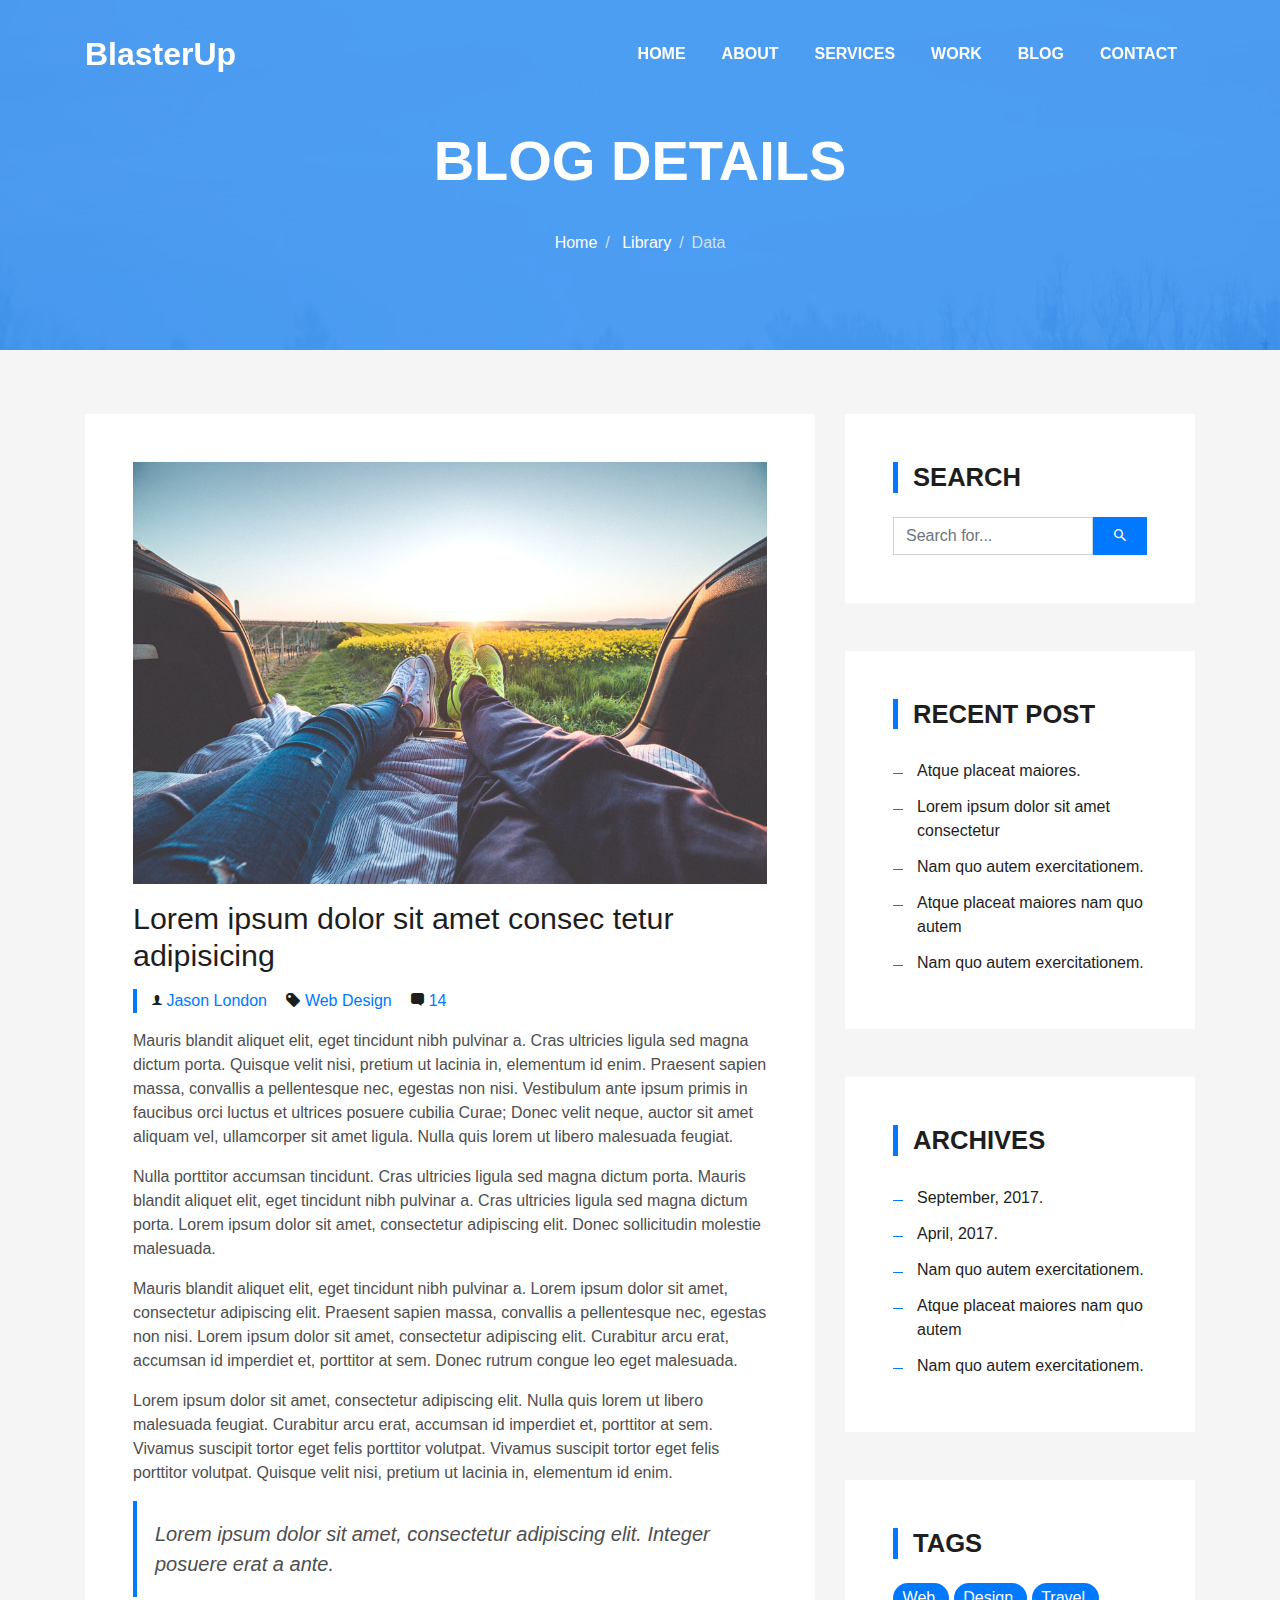
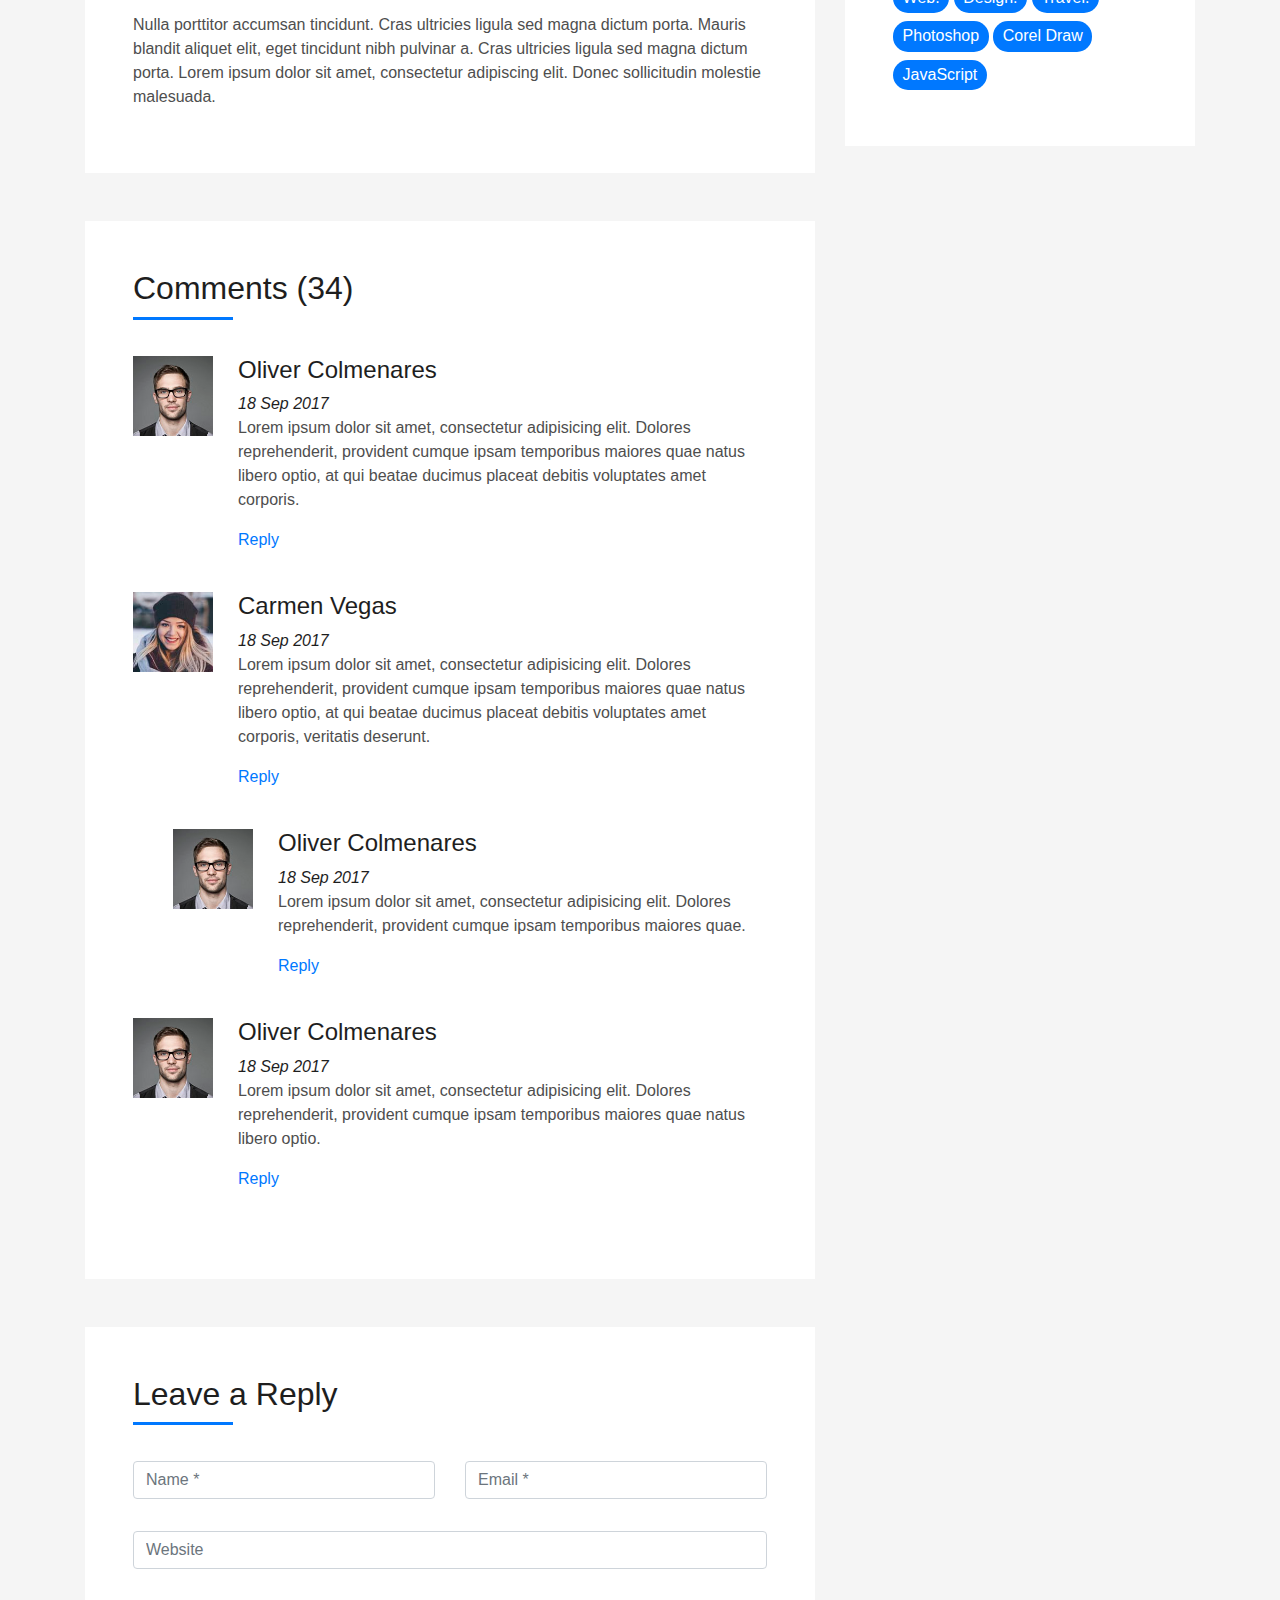
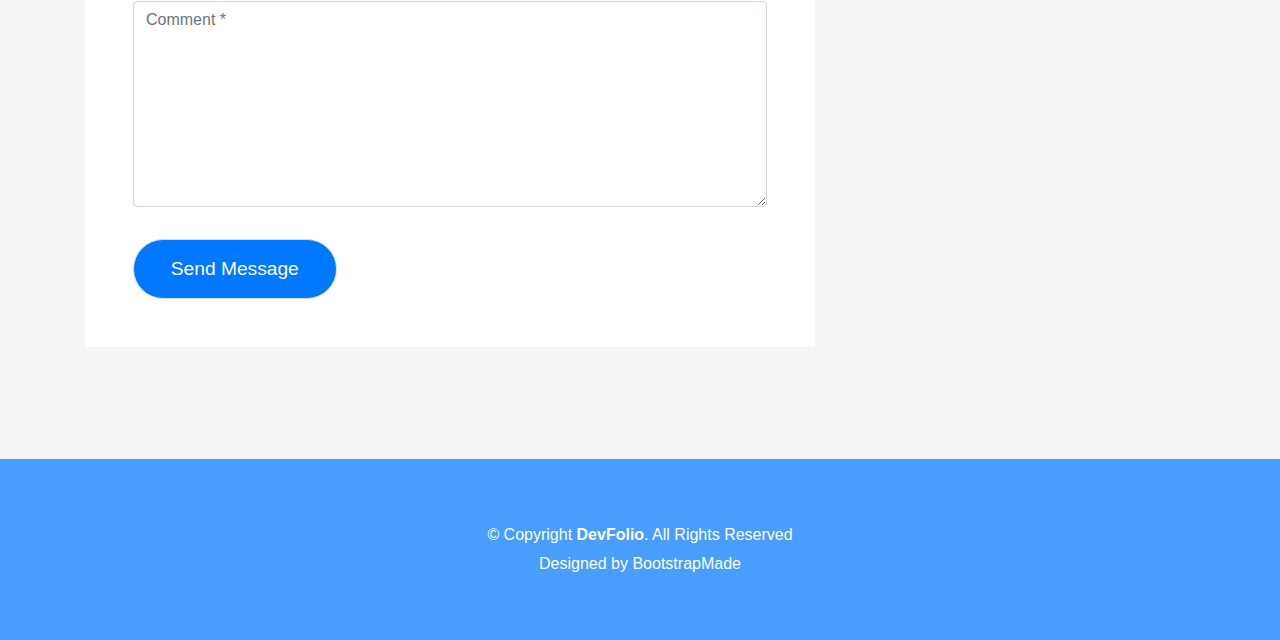
==== c-slam.html @ ddf55d56 "new version" ====
<!DOCTYPE html>
<html lang="en">
<head>
  <meta charset="utf-8">
  <title>DevFolio Bootstrap Template</title>
  <meta content="width=device-width, initial-scale=1.0" name="viewport">
  <meta content="" name="keywords">
  <meta content="" name="description">

  <!-- Favicons -->
  <link href="img/favicon.png" rel="icon">
  <link href="img/apple-touch-icon.png" rel="apple-touch-icon">

  <!-- Bootstrap CSS File -->
  <link href="lib/bootstrap/css/bootstrap.min.css" rel="stylesheet">

  <!-- Libraries CSS Files -->
  <link href="lib/font-awesome/css/font-awesome.min.css" rel="stylesheet">
  <link href="lib/animate/animate.min.css" rel="stylesheet">
  <link href="lib/ionicons/css/ionicons.min.css" rel="stylesheet">
  <link href="lib/owlcarousel/assets/owl.carousel.min.css" rel="stylesheet">
  <link href="lib/lightbox/css/lightbox.min.css" rel="stylesheet">

  <!-- Main Stylesheet File -->
  <link href="css/style.css" rel="stylesheet">

  <!-- =======================================================
    Theme Name: DevFolio
    Theme URL: https://bootstrapmade.com/devfolio-bootstrap-portfolio-html-template/
    Author: BootstrapMade.com
    License: https://bootstrapmade.com/license/
  ======================================================= -->
</head>

<body>
  <!--/ Nav Star /-->
  <nav class="navbar navbar-b navbar-trans navbar-expand-md fixed-top" id="mainNav">
    <div class="container">
      <a class="navbar-brand js-scroll" href="#page-top">BlasterUp</a>
      <button class="navbar-toggler collapsed" type="button" data-toggle="collapse" data-target="#navbarDefault"
        aria-controls="navbarDefault" aria-expanded="false" aria-label="Toggle navigation">
        <span></span>
        <span></span>
        <span></span>
      </button>
      <div class="navbar-collapse collapse justify-content-end" id="navbarDefault">
        <ul class="navbar-nav">
          <li class="nav-item">
            <a class="nav-link js-scroll" href="index.html">Home</a>
          </li>
          <li class="nav-item">
            <a class="nav-link js-scroll" href="#">About</a>
          </li>
          <li class="nav-item">
            <a class="nav-link js-scroll" href="#">Services</a>
          </li>
          <li class="nav-item">
            <a class="nav-link js-scroll" href="#">Work</a>
          </li>
          <li class="nav-item">
            <a class="nav-link js-scroll" href="#">Blog</a>
          </li>
          <li class="nav-item">
            <a class="nav-link js-scroll" href="#">Contact</a>
          </li>
        </ul>
      </div>
    </div>
  </nav>
  <!--/ Nav End /-->

  <!--/ Intro Skew Star /-->
  <div class="intro intro-single route bg-image" style="background-image: url(img/overlay-bg.jpg)">
    <div class="overlay-mf"></div>
    <div class="intro-content display-table">
      <div class="table-cell">
        <div class="container">
          <h2 class="intro-title mb-4">Blog Details</h2>
          <ol class="breadcrumb d-flex justify-content-center">
            <li class="breadcrumb-item">
              <a href="#">Home</a>
            </li>
            <li class="breadcrumb-item">
              <a href="#">Library</a>
            </li>
            <li class="breadcrumb-item active">Data</li>
          </ol>
        </div>
      </div>
    </div>
  </div>
  <!--/ Intro Skew End /-->

  <!--/ Section Blog-Single Star /-->
  <section class="blog-wrapper sect-pt4" id="blog">
    <div class="container">
      <div class="row">
        <div class="col-md-8">
          <div class="post-box">
            <div class="post-thumb">
              <img src="img/post-1.jpg" class="img-fluid" alt="">
            </div>
            <div class="post-meta">
              <h1 class="article-title">Lorem ipsum dolor sit amet consec tetur adipisicing</h1>
              <ul>
                <li>
                  <span class="ion-ios-person"></span>
                  <a href="#">Jason London</a>
                </li>
                <li>
                  <span class="ion-pricetag"></span>
                  <a href="#">Web Design</a>
                </li>
                <li>
                  <span class="ion-chatbox"></span>
                  <a href="#">14</a>
                </li>
              </ul>
            </div>
            <div class="article-content">
              <p>
                Mauris blandit aliquet elit, eget tincidunt nibh pulvinar a. Cras ultricies ligula sed magna dictum
                porta. Quisque velit
                nisi, pretium ut lacinia in, elementum id enim. Praesent sapien massa, convallis a pellentesque
                nec, egestas non nisi. Vestibulum ante ipsum primis in faucibus orci luctus et ultrices posuere
                cubilia Curae; Donec velit neque, auctor sit amet aliquam vel, ullamcorper sit amet ligula.
                Nulla quis lorem ut libero malesuada feugiat.
              </p>
              <p>
                Nulla porttitor accumsan tincidunt. Cras ultricies ligula sed magna dictum porta. Mauris blandit
                aliquet elit, eget tincidunt
                nibh pulvinar a. Cras ultricies ligula sed magna dictum porta. Lorem ipsum dolor sit amet,
                consectetur adipiscing elit. Donec sollicitudin molestie malesuada.
              </p>
              <p>
                Mauris blandit aliquet elit, eget tincidunt nibh pulvinar a. Lorem ipsum dolor sit amet, consectetur
                adipiscing elit. Praesent
                sapien massa, convallis a pellentesque nec, egestas non nisi. Lorem ipsum dolor sit amet,
                consectetur adipiscing elit. Curabitur arcu erat, accumsan id imperdiet et, porttitor at
                sem. Donec rutrum congue leo eget malesuada.
              </p>
              <p>
                Lorem ipsum dolor sit amet, consectetur adipiscing elit. Nulla quis lorem ut libero malesuada feugiat.
                Curabitur arcu erat,
                accumsan id imperdiet et, porttitor at sem. Vivamus suscipit tortor eget felis porttitor
                volutpat. Vivamus suscipit tortor eget felis porttitor volutpat. Quisque velit nisi, pretium
                ut lacinia in, elementum id enim.
              </p>
              <blockquote class="blockquote">
                <p class="mb-0">Lorem ipsum dolor sit amet, consectetur adipiscing elit. Integer posuere erat a ante.</p>
              </blockquote>
              <p>
                Nulla porttitor accumsan tincidunt. Cras ultricies ligula sed magna dictum porta. Mauris blandit
                aliquet elit, eget tincidunt
                nibh pulvinar a. Cras ultricies ligula sed magna dictum porta. Lorem ipsum dolor sit amet,
                consectetur adipiscing elit. Donec sollicitudin molestie malesuada.
              </p>
            </div>
          </div>
          <div class="box-comments">
            <div class="title-box-2">
              <h4 class="title-comments title-left">Comments (34)</h4>
            </div>
            <ul class="list-comments">
              <li>
                <div class="comment-avatar">
                  <img src="img/testimonial-2.jpg" alt="">
                </div>
                <div class="comment-details">
                  <h4 class="comment-author">Oliver Colmenares</h4>
                  <span>18 Sep 2017</span>
                  <p>
                    Lorem ipsum dolor sit amet, consectetur adipisicing elit. Dolores reprehenderit, provident cumque
                    ipsam temporibus maiores
                    quae natus libero optio, at qui beatae ducimus placeat debitis voluptates amet corporis.
                  </p>
                  <a href="3">Reply</a>
                </div>
              </li>
              <li>
                <div class="comment-avatar">
                  <img src="img/testimonial-4.jpg" alt="">
                </div>
                <div class="comment-details">
                  <h4 class="comment-author">Carmen Vegas</h4>
                  <span>18 Sep 2017</span>
                  <p>
                    Lorem ipsum dolor sit amet, consectetur adipisicing elit. Dolores reprehenderit, provident cumque
                    ipsam temporibus maiores
                    quae natus libero optio, at qui beatae ducimus placeat debitis voluptates amet corporis,
                    veritatis deserunt.
                  </p>
                  <a href="3">Reply</a>
                </div>
              </li>
              <li class="comment-children">
                <div class="comment-avatar">
                  <img src="img/testimonial-2.jpg" alt="">
                </div>
                <div class="comment-details">
                  <h4 class="comment-author">Oliver Colmenares</h4>
                  <span>18 Sep 2017</span>
                  <p>
                    Lorem ipsum dolor sit amet, consectetur adipisicing elit. Dolores reprehenderit, provident cumque
                    ipsam temporibus maiores
                    quae.
                  </p>
                  <a href="3">Reply</a>
                </div>
              </li>
              <li>
                <div class="comment-avatar">
                  <img src="img/testimonial-2.jpg" alt="">
                </div>
                <div class="comment-details">
                  <h4 class="comment-author">Oliver Colmenares</h4>
                  <span>18 Sep 2017</span>
                  <p>
                    Lorem ipsum dolor sit amet, consectetur adipisicing elit. Dolores reprehenderit, provident cumque
                    ipsam temporibus maiores
                    quae natus libero optio.
                  </p>
                  <a href="3">Reply</a>
                </div>
              </li>
            </ul>
          </div>
          <div class="form-comments">
            <div class="title-box-2">
              <h3 class="title-left">
                Leave a Reply
              </h3>
            </div>
            <form class="form-mf">
              <div class="row">
                <div class="col-md-6 mb-3">
                  <div class="form-group">
                    <input type="text" class="form-control input-mf" id="inputName" placeholder="Name *" required>
                  </div>
                </div>
                <div class="col-md-6 mb-3">
                  <div class="form-group">
                    <input type="email" class="form-control input-mf" id="inputEmail1" placeholder="Email *" required>
                  </div>
                </div>
                <div class="col-md-12 mb-3">
                  <div class="form-group">
                    <input type="url" class="form-control input-mf" id="inputUrl" placeholder="Website">
                  </div>
                </div>
                <div class="col-md-12 mb-3">
                  <div class="form-group">
                    <textarea id="textMessage" class="form-control input-mf" placeholder="Comment *" name="message"
                      cols="45" rows="8" required></textarea>
                  </div>
                </div>
                <div class="col-md-12">
                  <button type="submit" class="button button-a button-big button-rouded">Send Message</button>
                </div>
              </div>
            </form>
          </div>
        </div>
        <div class="col-md-4">
          <div class="widget-sidebar sidebar-search">
            <h5 class="sidebar-title">Search</h5>
            <div class="sidebar-content">
              <form>
                <div class="input-group">
                  <input type="text" class="form-control" placeholder="Search for..." aria-label="Search for...">
                  <span class="input-group-btn">
                    <button class="btn btn-secondary btn-search" type="button">
                      <span class="ion-android-search"></span>
                    </button>
                  </span>
                </div>
              </form>
            </div>
          </div>
          <div class="widget-sidebar">
            <h5 class="sidebar-title">Recent Post</h5>
            <div class="sidebar-content">
              <ul class="list-sidebar">
                <li>
                  <a href="#">Atque placeat maiores.</a>
                </li>
                <li>
                  <a href="#">Lorem ipsum dolor sit amet consectetur</a>
                </li>
                <li>
                  <a href="#">Nam quo autem exercitationem.</a>
                </li>
                <li>
                  <a href="#">Atque placeat maiores nam quo autem</a>
                </li>
                <li>
                  <a href="#">Nam quo autem exercitationem.</a>
                </li>
              </ul>
            </div>
          </div>
          <div class="widget-sidebar">
            <h5 class="sidebar-title">Archives</h5>
            <div class="sidebar-content">
              <ul class="list-sidebar">
                <li>
                  <a href="#">September, 2017.</a>
                </li>
                <li>
                  <a href="#">April, 2017.</a>
                </li>
                <li>
                  <a href="#">Nam quo autem exercitationem.</a>
                </li>
                <li>
                  <a href="#">Atque placeat maiores nam quo autem</a>
                </li>
                <li>
                  <a href="#">Nam quo autem exercitationem.</a>
                </li>
              </ul>
            </div>
          </div>
          <div class="widget-sidebar widget-tags">
            <h5 class="sidebar-title">Tags</h5>
            <div class="sidebar-content">
              <ul>
                <li>
                  <a href="#">Web.</a>
                </li>
                <li>
                  <a href="#">Design.</a>
                </li>
                <li>
                  <a href="#">Travel.</a>
                </li>
                <li>
                  <a href="#">Photoshop</a>
                </li>
                <li>
                  <a href="#">Corel Draw</a>
                </li>
                <li>
                  <a href="#">JavaScript</a>
                </li>
              </ul>
            </div>
          </div>
        </div>
      </div>
    </div>
  </section>
  <!--/ Section Blog-Single End /-->

  <!--/ Section Contact-Footer Star /-->
  <section class="paralax-mf footer-paralax bg-image sect-mt4 route" style="background-image: url(img/overlay-bg.jpg)">
    <div class="overlay-mf"></div>
    <footer>
      <div class="container">
        <div class="row">
          <div class="col-sm-12">
            <div class="copyright-box">
              <p class="copyright">&copy; Copyright <strong>DevFolio</strong>. All Rights Reserved</p>
              <div class="credits">
                <!--
                  All the links in the footer should remain intact.
                  You can delete the links only if you purchased the pro version.
                  Licensing information: https://bootstrapmade.com/license/
                  Purchase the pro version with working PHP/AJAX contact form: https://bootstrapmade.com/buy/?theme=DevFolio
                -->
                Designed by <a href="https://bootstrapmade.com/">BootstrapMade</a>
              </div>
            </div>
          </div>
        </div>
      </div>
    </footer>
  </section>
  <!--/ Section Contact-footer End /-->

  <a href="#" class="back-to-top"><i class="fa fa-chevron-up"></i></a>
  <div id="preloader"></div>

  <!-- JavaScript Libraries -->
  <script src="lib/jquery/jquery.min.js"></script>
  <script src="lib/jquery/jquery-migrate.min.js"></script>
  <script src="lib/popper/popper.min.js"></script>
  <script src="lib/bootstrap/js/bootstrap.min.js"></script>
  <script src="lib/easing/easing.min.js"></script>
  <script src="lib/counterup/jquery.waypoints.min.js"></script>
  <script src="lib/counterup/jquery.counterup.js"></script>
  <script src="lib/owlcarousel/owl.carousel.min.js"></script>
  <script src="lib/lightbox/js/lightbox.min.js"></script>
  <script src="lib/typed/typed.min.js"></script>
  <!-- Contact Form JavaScript File -->
  <script src="contactform/contactform.js"></script>

  <!-- Template Main Javascript File -->
  <script src="js/main.js"></script>

</body>
</html>
---- css/style.css ----
/*
  Theme Name: DevFolio
  Theme URL: https://bootstrapmade.com/devfolio-bootstrap-portfolio-html-template/
  Author: BootstrapMade.com
  License: https://bootstrapmade.com/license/
*/

/*======================================
//--//-->   STYLES GENERALES
======================================*/

body {
  background-color: #f5f5f5;
  color: #4e4e4e;
}

h1,
h2,
h3,
h4,
h5,
h6 {
  color: #1e1e1e;
}

a {
  color: #1e1e1e;
  transition: all 0.5s ease-in-out;
}

a:hover {
  color: #0078ff;
  text-decoration: none;
  transition: all 0.5s ease-in-out;
}

.p-r {
  position: relative;
}

.color-a {
  color: #0078ff;
}

.color-d {
  color: #f5f5f5;
}

.color-text-a {
  color: #4e4e4e;
}

.box-shadow,
.paralax-mf,
.service-box,
.work-box,
.card-blog {
  box-shadow: 0 13px 8px -10px rgba(0, 0, 0, 0.1);
}

.box-shadow-a,
.button:hover {
  box-shadow: 0 0 0 4px #cde1f8;
}

.display-5 {
  font-size: 2.5rem;
  font-weight: 300;
  line-height: 1.1;
}

.display-6 {
  font-size: 2rem;
  font-weight: 300;
  line-height: 1.1;
}

.avatar {
  width: 32px;
  height: 32px;
  margin-right: 4px;
  overflow: hidden;
}

.bg-image {
  background-repeat: no-repeat;
  background-attachment: fixed;
  background-size: cover;
  background-position: center center;
}

.overlay-mf {
  background-color: #0078ff;
}

.overlay-mf {
  position: absolute;
  top: 0;
  left: 0px;
  padding: 0;
  height: 100%;
  width: 100%;
  opacity: .7;
}

.paralax-mf {
  position: relative;
  padding: 8rem 0;
}

.display-table {
  width: 100%;
  height: 100%;
  display: table;
}

.table-cell {
  display: table-cell;
  vertical-align: middle;
}

/*--/ Sections /--*/

.sect-4 {
  padding: 4rem 0;
}

.sect-pt4 {
  padding-top: 4rem;
}

.sect-mt4 {
  margin-top: 4rem;
}

/*--/ Title s /--*/

.title-s {
  font-weight: 600;
  color: #1e1e1e;
  font-size: 1.1rem;
}

/*--/ Title A /--*/

.title-box {
  margin-bottom: 4rem;
}

.title-a {
  font-size: 3rem;
  font-weight: bold;
  text-transform: uppercase;
}

.subtitle-a {
  color: #4e4e4e;
}

.line-mf {
  width: 40px;
  height: 5px;
  background-color: #0078ff;
  margin: 0 auto;
}

/*--/ Title Left /--*/

.title-box-2 {
  margin-bottom: 3rem;
}

.title-left {
  font-size: 2rem;
  position: relative;
}

.title-left:before {
  content: '';
  position: absolute;
  height: 3px;
  background-color: #0078ff;
  width: 100px;
  bottom: -12px;
}

/*------/ Box /------*/

.box-pl2 {
  padding-left: 2rem;
}

.box-shadow-full {
  padding: 3rem 1.25rem;
  position: relative;
  background-color: #fff;
  margin-bottom: 3rem;
  z-index: 2;
  box-shadow: 0 1px 1px 0 rgba(0, 0, 0, 0.06), 0 2px 5px 0 rgba(0, 0, 0, 0.2);
}

/*------/ Socials /------*/

.socials {
  padding: 1.5rem 0;
}

.socials ul li {
  display: inline-block;
}

.socials .ico-circle {
  height: 40px;
  width: 40px;
  font-size: 1.7rem;
  border-radius: 50%;
  line-height: 1.4;
  margin: 0 15px 0 0;
  box-shadow: 0 0 0 3px #0078ff;
  transition: all 500ms ease;
}

.socials .ico-circle:hover {
  background-color: #0078ff;
  color: #fff;
  box-shadow: 0 0 0 3px #cde1f8;
  transition: all 500ms ease;
}

/*------/ Ul resect /------*/

.ul-resect,
.socials ul,
.list-ico,
.blog-wrapper .post-meta ul,
.box-comments .list-comments,
.widget-sidebar .list-sidebar,
.widget-tags ul {
  list-style: none;
  padding-left: 0;
  margin-bottom: 0;
}

.list-ico {
  line-height: 2;
}

.list-ico span {
  color: #0078ff;
  margin-right: 10px;
}

/*------/ Ico Circle /------*/

.ico-circle {
  height: 100px;
  width: 100px;
  font-size: 2rem;
  border-radius: 50%;
  line-height: 1.55;
  margin: 0 auto;
  text-align: center;
  box-shadow: 0 0 0 10px #0078ff;
  display: block;
}

/*------/ Owl Carousel /------*/

.owl-theme .owl-dots {
  text-align: center;
  margin-top: 18px;
}

.owl-theme .owl-dots .owl-dot {
  display: inline-block;
}

.owl-theme .owl-dots .owl-dot span {
  width: 18px;
  height: 7px;
  margin: 5px 5px;
  background: #cde1f8;
  border: 0px solid #cde1f8;
  display: block;
  transition: all 0.6s ease-in-out;
  cursor: pointer;
}

.owl-theme .owl-dots .owl-dot:hover span {
  background-color: #cde1f8;
}

.owl-theme .owl-dots .owl-dot.active span {
  background-color: #1B1B1B;
  width: 25px;
}

/*--/ Scrolltop s /--*/

.scrolltop-mf {
  position: relative;
  display: none;
}

.scrolltop-mf span {
  z-index: 999;
  position: fixed;
  width: 42px;
  height: 42px;
  background-color: #0078ff;
  opacity: .7;
  font-size: 1.6rem;
  line-height: 1.5;
  text-align: center;
  color: #fff;
  top: auto;
  left: auto;
  right: 30px;
  bottom: 50px;
  cursor: pointer;
  border-radius: 50%;
}

/* Back to top button */

.back-to-top {
  position: fixed;
  display: none;
  background: #0078ff;
  color: #fff;
  width: 44px;
  height: 44px;
  text-align: center;
  line-height: 1;
  font-size: 16px;
  border-radius: 50%;
  right: 15px;
  bottom: 15px;
  transition: background 0.5s;
  z-index: 11;
}

.back-to-top i {
  padding-top: 12px;
  color: #fff;
}

/* Prelaoder */

#preloader {
  position: fixed;
  top: 0;
  left: 0;
  right: 0;
  bottom: 0;
  z-index: 9999;
  overflow: hidden;
  background: #fff;
}

#preloader:before {
  content: "";
  position: fixed;
  top: calc(50% - 30px);
  left: calc(50% - 30px);
  border: 6px solid #f2f2f2;
  border-top: 6px solid #0078ff;
  border-radius: 50%;
  width: 60px;
  height: 60px;
  -webkit-animation: animate-preloader 1s linear infinite;
  animation: animate-preloader 1s linear infinite;
}

@-webkit-keyframes animate-preloader {
  0% {
    -webkit-transform: rotate(0deg);
    transform: rotate(0deg);
  }

  100% {
    -webkit-transform: rotate(360deg);
    transform: rotate(360deg);
  }
}

@keyframes animate-preloader {
  0% {
    -webkit-transform: rotate(0deg);
    transform: rotate(0deg);
  }

  100% {
    -webkit-transform: rotate(360deg);
    transform: rotate(360deg);
  }
}

/*======================================
//--//-->   NAVBAR
======================================*/

.navbar-b {
  transition: all .5s ease-in-out;
  background-color: transparent;
  padding-top: 1.563rem;
  padding-bottom: 1.563rem;
}

.navbar-b.navbar-reduce {
  box-shadow: 0px 6px 9px 0px rgba(0, 0, 0, 0.06);
}

.navbar-b.navbar-trans .nav-item,
.navbar-b.navbar-reduce .nav-item {
  position: relative;
  padding-right: 10px;
  padding-left: 0;
}

.navbar-b.navbar-trans .nav-link,
.navbar-b.navbar-reduce .nav-link {
  color: #fff;
  text-transform: uppercase;
  font-weight: 600;
}

.navbar-b.navbar-trans .nav-link:before,
.navbar-b.navbar-reduce .nav-link:before {
  content: '';
  position: absolute;
  margin-left: 0px;
  width: 0%;
  bottom: 0;
  left: 0;
  height: 2px;
  transition: all 500ms ease;
}

.navbar-b.navbar-trans .nav-link:hover,
.navbar-b.navbar-reduce .nav-link:hover {
  color: #1B1B1B;
}

.navbar-b.navbar-trans .nav-link:hover:before,
.navbar-b.navbar-reduce .nav-link:hover:before {
  width: 35px;
}

.navbar-b.navbar-trans .show > .nav-link:before,
.navbar-b.navbar-trans .active > .nav-link:before,
.navbar-b.navbar-trans .nav-link.show:before,
.navbar-b.navbar-trans .nav-link.active:before,
.navbar-b.navbar-reduce .show > .nav-link:before,
.navbar-b.navbar-reduce .active > .nav-link:before,
.navbar-b.navbar-reduce .nav-link.show:before,
.navbar-b.navbar-reduce .nav-link.active:before {
  width: 35px;
}

.navbar-b.navbar-trans .nav-link:before {
  background-color: #fff;
}

.navbar-b.navbar-trans .nav-link:hover {
  color: #fff;
}

.navbar-b.navbar-trans .show > .nav-link,
.navbar-b.navbar-trans .active > .nav-link,
.navbar-b.navbar-trans .nav-link.show,
.navbar-b.navbar-trans .nav-link.active {
  color: #fff;
}

.navbar-b.navbar-reduce {
  transition: all .5s ease-in-out;
  background-color: #fff;
  padding-top: 15px;
  padding-bottom: 15px;
}

.navbar-b.navbar-reduce .nav-link {
  color: #0078ff;
}

.navbar-b.navbar-reduce .nav-link:before {
  background-color: #0078ff;
}

.navbar-b.navbar-reduce .nav-link:hover {
  color: #0078ff;
}

.navbar-b.navbar-reduce .show > .nav-link,
.navbar-b.navbar-reduce .active > .nav-link,
.navbar-b.navbar-reduce .nav-link.show,
.navbar-b.navbar-reduce .nav-link.active {
  color: #0078ff;
}

.navbar-b.navbar-reduce .navbar-brand {
  color: #0078ff;
}

.navbar-b.navbar-reduce .navbar-toggler span {
  background-color: #1B1B1B;
}

.navbar-b .navbar-brand {
  color: #fff;
  font-size: 2rem;
  font-weight: 800;
}

.navbar-b .navbar-nav .dropdown-item.show .dropdown-menu,
.navbar-b .dropdown.show .dropdown-menu,
.navbar-b .dropdown-btn.show .dropdown-menu {
  -webkit-transform: translate3d(0px, 0px, 0px);
  transform: translate3d(0px, 0px, 0px);
  visibility: visible !important;
}

.navbar-b .dropdown-menu {
  margin: 1.12rem 0 0;
  border-radius: 0;
}

.navbar-b .dropdown-menu .dropdown-item {
  padding: .7rem 1.7rem;
  transition: all 500ms ease;
}

.navbar-b .dropdown-menu .dropdown-item:hover {
  background-color: #0078ff;
  color: #fff;
  transition: all 500ms ease;
}

.navbar-b .dropdown-menu .dropdown-item.active {
  background-color: #0078ff;
}

/*--/ Hamburger Navbar /--*/

.navbar-toggler {
  position: relative;
}

.navbar-toggler:focus,
.navbar-toggler:active {
  outline: 0;
}

.navbar-toggler span {
  display: block;
  background-color: #fff;
  height: 3px;
  width: 25px;
  margin-top: 4px;
  margin-bottom: 4px;
  -webkit-transform: rotate(0deg);
  transform: rotate(0deg);
  left: 0;
  opacity: 1;
}

.navbar-toggler span:nth-child(1),
.navbar-toggler span:nth-child(3) {
  transition: -webkit-transform .35s ease-in-out;
  transition: transform .35s ease-in-out;
  transition: transform .35s ease-in-out, -webkit-transform .35s ease-in-out;
}

.navbar-toggler:not(.collapsed) span:nth-child(1) {
  position: absolute;
  left: 12px;
  top: 10px;
  -webkit-transform: rotate(135deg);
  transform: rotate(135deg);
  opacity: 0.9;
}

.navbar-toggler:not(.collapsed) span:nth-child(2) {
  height: 12px;
  visibility: hidden;
  background-color: transparent;
}

.navbar-toggler:not(.collapsed) span:nth-child(3) {
  position: absolute;
  left: 12px;
  top: 10px;
  -webkit-transform: rotate(-135deg);
  transform: rotate(-135deg);
  opacity: 0.9;
}

/*======================================
//--//-->   INTRO
======================================*/

.intro {
  height: 100vh;
  position: relative;
  color: #fff;
}

.intro .intro-content {
  text-align: center;
  position: absolute;
}

.intro .overlay-itro {
  background-color: rgba(0, 0, 0, 0.6);
  position: absolute;
  top: 0;
  left: 0px;
  padding: 0;
  height: 100%;
  width: 100%;
  opacity: .2;
}

.intro .intro-title {
  color: #fff;
  font-weight: 600;
  font-size: 3rem;
}

.intro .intro-subtitle {
  font-size: 1.5rem;
  font-weight: 300;
}

.intro .text-slider-items {
  display: none;
}

.intro-single {
  height: 350px;
}

.intro-single .intro-content {
  margin-top: 30px;
}

.intro-single .intro-title {
  text-transform: uppercase;
  font-size: 3rem;
}

.intro-single .breadcrumb {
  background-color: transparent;
  color: #0078ff;
}

.intro-single .breadcrumb .breadcrumb-item:before {
  color: #cde1f8;
}

.intro-single .breadcrumb .breadcrumb-item.active {
  color: #cde1f8;
}

.intro-single .breadcrumb a {
  color: #fff;
}

/*======================================
//--//-->   ABOUT
======================================*/

.about-mf .box-shadow-full {
  padding-top: 4rem;
  padding-bottom: 4rem;
}

.about-mf .about-img {
  margin-bottom: 2rem;
}

.about-mf .about-img img {
  margin-left: 10px;
}

.skill-mf span {
  color: #4e4e4e;
}

.skill-mf .progress {
  background-color: #cde1f8;
  margin: .5rem 0 1.2rem 0;
  border-radius: 0;
  height: .7rem;
}

.skill-mf .progress .progress-bar {
  height: .7rem;
  background-color: #0078ff;
}

/*======================================
//--//-->   SERVICES
======================================*/

.service-box {
  background-color: #fff;
  padding: 2.5rem 1.3rem;
  border-radius: 1rem;
  margin-bottom: 3rem;
}

.service-box:hover .ico-circle {
  transition: all 500ms ease;
  color: #fff;
  background-color: #0078ff;
  box-shadow: 0 0 0 10px #cde1f8;
}

.service-box .service-ico {
  margin-bottom: 1rem;
  color: #1e1e1e;
}

.service-box .ico-circle {
  transition: all 500ms ease;
  font-size: 4rem;
}

.service-box .s-title {
  font-size: 1.4rem;
  text-transform: uppercase;
  text-align: center;
  padding: .4rem 0;
}

.service-box .s-description {
  color: #4e4e4e;
}

/*======================================
//--//-->   COUNTER
======================================*/

.counter-box {
  color: #fff;
  text-align: center;
}

.counter-ico {
  margin-bottom: 1rem;
}

.counter-ico .ico-circle {
  height: 60px;
  width: 60px;
  line-height: 1.8;
  box-shadow: 0 0 0 10px #cde1f8;
}

.counter-num .counter {
  font-size: 2rem;
  margin-bottom: 0;
}

/*======================================
//--//-->   PORTFOLIO
======================================*/

.work-box {
  margin-bottom: 3rem;
  -webkit-backface-visibility: hidden;
  backface-visibility: hidden;
  background-color: #fff;
}

.work-box:hover img {
  -webkit-transform: scale(1.3);
  transform: scale(1.3);
}

.work-img {
  display: block;
  overflow: hidden;
}

.work-img img {
  transition: all 1s;
}

.work-content {
  padding: 2rem 3% 1rem 4%;
}

.work-content .w-more {
  color: #4e4e4e;
  font-size: .8rem;
}

.work-content .w-more .w-ctegory {
  color: #0078ff;
}

.work-content .w-like {
  font-size: 2.5rem;
  color: #0078ff;
  float: right;
}

.work-content .w-like a {
  color: #0078ff;
}

.work-content .w-like .num-like {
  font-size: .7rem;
}

.w-title {
  font-size: 1.2rem;
}

/*======================================
//--//-->   TESTIMONIALS
======================================*/

.testimonials .owl-carousel .owl-item img {
  width: auto;
}

.testimonial-box {
  color: #fff;
  text-align: center;
}

.testimonial-box .author-test {
  margin-top: 1rem;
}

.testimonial-box .author-test img {
  margin: 0 auto;
}

.testimonial-box .author {
  color: #fff;
  text-transform: uppercase;
  font-weight: 600;
  margin: 1rem 0;
  display: block;
  font-size: 1.4rem;
}

.testimonial-box .comit {
  font-size: 2rem;
  color: #0078ff;
  background-color: #fff;
  width: 52px;
  height: 52px;
  display: block;
  margin: 0 auto;
  border-radius: 50%;
  line-height: 1.6;
}

/*======================================
//--//-->   BLOG
======================================*/

.card-blog .card-body {
  position: relative;
}

.card-blog .card-category-box {
  position: absolute;
  text-align: center;
  top: -16px;
  left: 15px;
  right: 15px;
  line-height: 25px;
  overflow: hidden;
}

.card-blog .card-category {
  display: inline-block;
  color: #fff;
  padding: 0 15px 5px;
  overflow: hidden;
  background-color: #0078ff;
  border-radius: 4px;
}

.card-blog .card-category .category {
  color: #fff;
  display: inline-block;
  text-transform: uppercase;
  font-size: .7rem;
  letter-spacing: .1px;
  margin-bottom: 0;
}

.card-blog .card-title {
  font-size: 1.3rem;
  margin-top: .6rem;
}

.card-blog .card-description {
  color: #4e4e4e;
}

.card-blog .post-author {
  display: inline-block;
}

.card-blog .post-date {
  color: #4e4e4e;
  display: inline-block;
  float: right;
}

/*======================================
//--//-->   BLOG-SINGLE
======================================*/

.post-box,
.form-comments,
.box-comments,
.widget-sidebar {
  padding: 2rem;
  background-color: #fff;
  margin-bottom: 3rem;
}

.blog-wrapper .article-title {
  font-size: 1.5rem;
}

.blog-wrapper .post-meta {
  margin: 1rem 0;
}

.blog-wrapper .post-meta ul {
  border-left: 4px solid #0078ff;
  margin-top: 1rem;
}

.blog-wrapper .post-meta ul li {
  display: inline-block;
  margin-left: 15px;
}

.blog-wrapper .post-meta ul a {
  color: #0078ff;
}

.blog-wrapper .post-meta ul span {
  color: #1e1e1e;
}

.blog-wrapper .blockquote {
  border-left: 4px solid #0078ff;
  padding: 18px;
  font-style: italic;
}

/*------/ Comments /------*/

.box-comments .list-comments li {
  padding-bottom: 40px;
}

.box-comments .list-comments .comment-avatar {
  display: table-cell;
  vertical-align: top;
}

.box-comments .list-comments .comment-avatar img {
  width: 80px;
  height: 80px;
}

.box-comments .list-comments .comment-author {
  font-size: 1.3rem;
}

.box-comments .list-comments .comment-details {
  display: table-cell;
  vertical-align: top;
  padding-left: 25px;
}

.box-comments .list-comments a {
  color: #0078ff;
}

.box-comments .list-comments span {
  color: #1e1e1e;
  font-style: italic;
}

.box-comments .comment-children {
  margin-left: 40px;
}

/*------/ Sidebar /------*/

.widget-sidebar .sidebar-title {
  font-size: 1.6rem;
  font-weight: 600;
  border-left: 5px solid #0078ff;
  padding-left: 15px;
  text-transform: uppercase;
  margin-bottom: 1.5rem;
}

.widget-sidebar .list-sidebar li {
  position: relative;
  padding: 6px 0 6px 24px;
}

.widget-sidebar .list-sidebar li:before {
  position: absolute;
  content: "";
  width: 10px;
  height: 1px;
  left: 0;
  background-color: #0078ff;
  top: 20px;
}

.sidebar-search input {
  background-color: #fff;
  border-radius: 0;
  transition: all 0.5s ease-in-out;
}

.sidebar-search .btn-search {
  background-color: #0078ff;
  border-color: #0078ff;
  border-radius: 0;
  padding-left: 20px;
  padding-right: 20px;
}

.widget-tags ul li {
  display: inline-block;
  background-color: #0078ff;
  padding: .2rem .6rem;
  margin-bottom: .5rem;
  border-radius: 15px;
}

.widget-tags ul li a {
  color: #fff;
}

/*======================================
//--//-->   CONTACT
======================================*/

.footer-paralax {
  padding: 4rem 0 0 0;
}

.contact-mf {
  margin-top: 4rem;
}

/*======================================
//--//-->   FOOTER
======================================*/

footer {
  text-align: center;
  color: #fff;
  padding-bottom: 4rem;
}

footer .copyright {
  margin-bottom: .3rem;
}

footer .credits {
  margin-bottom: 0;
}

footer .credits a {
  color: #fff;
}

/*======================================
//--//-->   CONtaCT FORM
======================================*/

#sendmessage {
  color: #0078ff;
  border: 1px solid #0078ff;
  display: none;
  text-align: center;
  padding: 15px;
  font-weight: 600;
  margin-bottom: 15px;
}

#errormessage {
  color: red;
  display: none;
  border: 1px solid red;
  text-align: center;
  padding: 15px;
  font-weight: 600;
  margin-bottom: 15px;
}

#sendmessage.show,
#errormessage.show,
.show {
  display: block;
}

.validation {
  color: red;
  display: none;
  margin: 0 0 20px;
  font-weight: 400;
  font-size: 13px;
}

/*======================================
//--//-->   BUTTON
======================================*/

.button {
  display: inline-block;
  padding: .3rem .6rem;
  text-align: center;
  vertical-align: middle;
  -webkit-user-select: none;
  -moz-user-select: none;
  -ms-user-select: none;
  user-select: none;
  font-size: 1rem;
  border-radius: .3rem;
  border: 1px solid transparent;
  transition: all 500ms ease;
  cursor: pointer;
}

.button:focus {
  outline: 0;
}

.button:hover {
  background-color: #0062d3;
  color: #fff;
  transition: all 500ms ease;
}

.button-a {
  background-color: #0078ff;
  color: #fff;
  border-color: #cde1f8;
}

.button-big {
  padding: .9rem 2.3rem;
  font-size: 1.2rem;
}

.button-rouded {
  border-radius: 5rem;
}

.btn-lg {
  padding: .5rem 1rem;
  font-size: 1.25rem;
  line-height: 1.5;
  border-radius: .3rem;
}

@media (min-width: 577px) {
  .counter-box {
    margin-bottom: 1.8rem;
  }
}

@media (min-width: 767px) {
  .about-mf .box-pl2 {
    margin-top: 3rem;
    padding-left: 0rem;
  }

  .card-blog {
    margin-bottom: 3rem;
  }

  .contact-mf .box-pl2 {
    margin-top: 3rem;
    padding-left: 0rem;
  }
}

@media (min-width: 768px) {
  .box-shadow-full {
    padding: 3rem;
  }

  .navbar-b.navbar-trans .nav-item,
  .navbar-b.navbar-reduce .nav-item {
    padding-left: 10px;
  }

  .navbar-b.navbar-trans .nav-link:before,
  .navbar-b.navbar-reduce .nav-link:before {
    margin-left: 18px;
  }

  .intro .intro-title {
    font-size: 4.5rem;
  }

  .intro .intro-subtitle {
    font-size: 2.5rem;
  }

  .intro-single .intro-title {
    font-size: 3.5rem;
  }

  .testimonial-box .description {
    padding: 0 5rem;
  }

  .post-box,
  .form-comments,
  .box-comments,
  .widget-sidebar {
    padding: 3rem;
  }

  .blog-wrapper .article-title {
    font-size: 1.9rem;
  }

  .box-comments .list-comments .comment-author {
    font-size: 1.5rem;
  }
}

@media (min-width: 992px) {
  .testimonial-box .description {
    padding: 0 8rem;
  }
}

@media (min-width: 1200px) {
  .testimonial-box .description {
    padding: 0 13rem;
  }
}

@media (max-width: 1024px) {
  .bg-image {
    background-attachment: scroll;
  }
}

@media (max-width: 768px) {
  .back-to-top {
    bottom: 15px;
  }
}
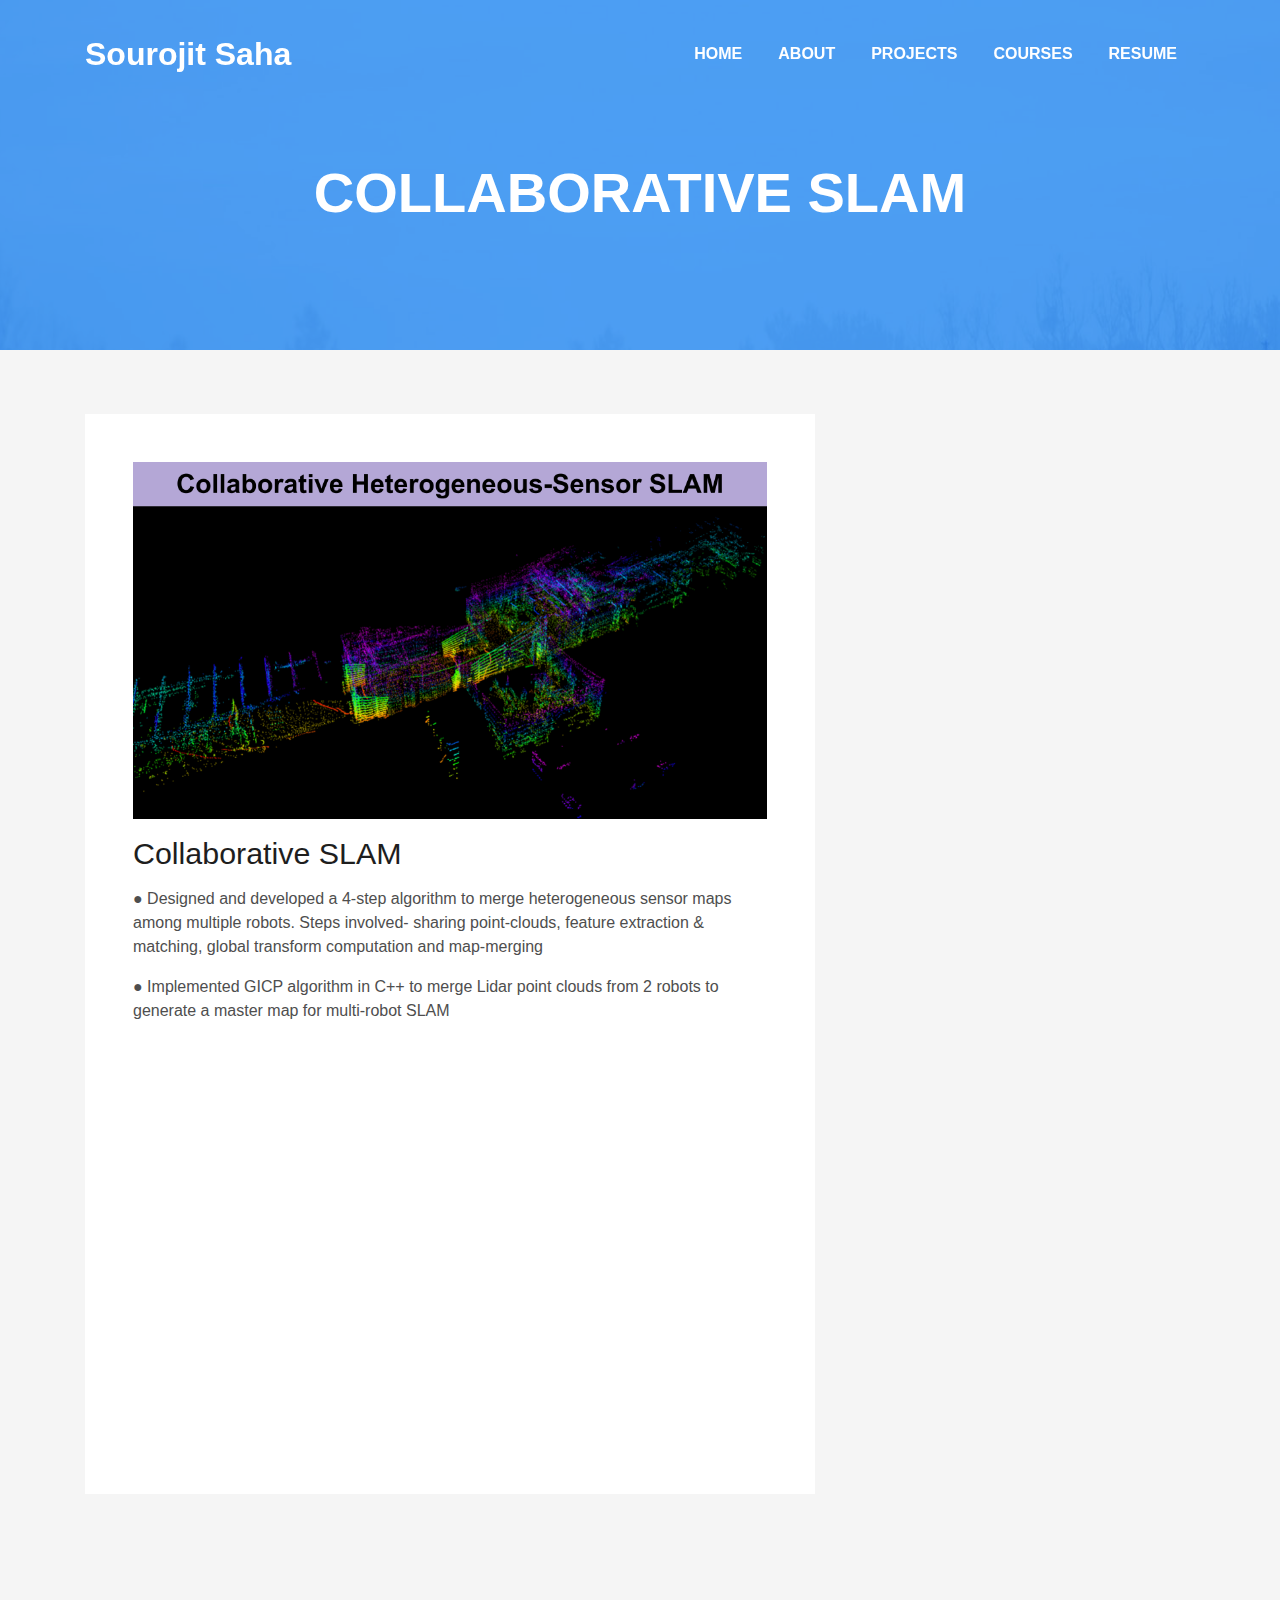
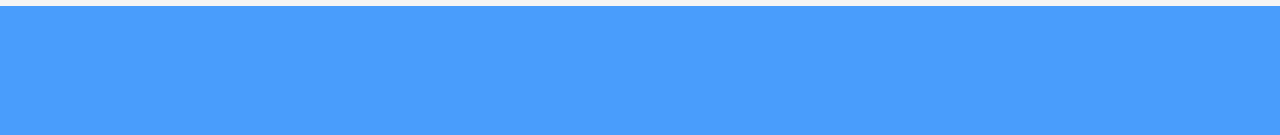
==== commit 41e515e7: "added new changed files" ====
--- a/c-slam.html
+++ b/c-slam.html
@@ -2,14 +2,17 @@
 <html lang="en">
 <head>
   <meta charset="utf-8">
-  <title>DevFolio Bootstrap Template</title>
+  <title>Sourojit Saha</title>
   <meta content="width=device-width, initial-scale=1.0" name="viewport">
   <meta content="" name="keywords">
   <meta content="" name="description">
 
   <!-- Favicons -->
-  <link href="img/favicon.png" rel="icon">
-  <link href="img/apple-touch-icon.png" rel="apple-touch-icon">
+  <!-- <link href="img/favicon.png" rel="icon">
+  <link href="img/apple-touch-icon.png" rel="apple-touch-icon"> -->
+
+  <link href="img/portrait-edited.jpg" rel="icon">
+  <link href="img/portrait-edited.jpg" rel="apple-touch-icon">
 
   <!-- Bootstrap CSS File -->
   <link href="lib/bootstrap/css/bootstrap.min.css" rel="stylesheet">
@@ -36,7 +39,7 @@
   <!--/ Nav Star /-->
   <nav class="navbar navbar-b navbar-trans navbar-expand-md fixed-top" id="mainNav">
     <div class="container">
-      <a class="navbar-brand js-scroll" href="#page-top">BlasterUp</a>
+      <a class="navbar-brand js-scroll" href="#page-top">Sourojit Saha</a>
       <button class="navbar-toggler collapsed" type="button" data-toggle="collapse" data-target="#navbarDefault"
         aria-controls="navbarDefault" aria-expanded="false" aria-label="Toggle navigation">
         <span></span>
@@ -49,20 +52,29 @@
             <a class="nav-link js-scroll" href="index.html">Home</a>
           </li>
           <li class="nav-item">
-            <a class="nav-link js-scroll" href="#">About</a>
+            <a class="nav-link js-scroll" href="index.html#about">About</a>
           </li>
           <li class="nav-item">
-            <a class="nav-link js-scroll" href="#">Services</a>
+            <a class="nav-link js-scroll" href="index.html#projects">Projects</a>
           </li>
           <li class="nav-item">
-            <a class="nav-link js-scroll" href="#">Work</a>
+            <a class="nav-link js-scroll" href="index.html#courses">Courses</a>
           </li>
           <li class="nav-item">
+            <a class="nav-link js-scroll" href="resume.html">Resume</a>
+          </li>
+          <!-- <li class="nav-item">
+            <a class="nav-link js-scroll" href="#">Services</a>
+          </li> -->
+          <!-- <li class="nav-item">
+            <a class="nav-link js-scroll" href="#">Work</a>
+          </li> -->
+          <!-- <li class="nav-item">
             <a class="nav-link js-scroll" href="#">Blog</a>
-          </li>
-          <li class="nav-item">
+          </li> -->
+          <!-- <li class="nav-item">
             <a class="nav-link js-scroll" href="#">Contact</a>
-          </li>
+          </li> -->
         </ul>
       </div>
     </div>
@@ -75,8 +87,8 @@
     <div class="intro-content display-table">
       <div class="table-cell">
         <div class="container">
-          <h2 class="intro-title mb-4">Blog Details</h2>
-          <ol class="breadcrumb d-flex justify-content-center">
+          <h2 class="intro-title mb-4">Collaborative SLAM</h2>
+          <!-- <ol class="breadcrumb d-flex justify-content-center">
             <li class="breadcrumb-item">
               <a href="#">Home</a>
             </li>
@@ -84,7 +96,7 @@
               <a href="#">Library</a>
             </li>
             <li class="breadcrumb-item active">Data</li>
-          </ol>
+          </ol> -->
         </div>
       </div>
     </div>
@@ -98,11 +110,11 @@
         <div class="col-md-8">
           <div class="post-box">
             <div class="post-thumb">
-              <img src="img/post-1.jpg" class="img-fluid" alt="">
+              <img src="img/Collaborative SLAM.png" class="img-fluid" alt="">
             </div>
             <div class="post-meta">
-              <h1 class="article-title">Lorem ipsum dolor sit amet consec tetur adipisicing</h1>
-              <ul>
+              <h1 class="article-title">Collaborative SLAM</h1>
+              <!-- <ul>
                 <li>
                   <span class="ion-ios-person"></span>
                   <a href="#">Jason London</a>
@@ -115,24 +127,18 @@
                   <span class="ion-chatbox"></span>
                   <a href="#">14</a>
                 </li>
-              </ul>
+              </ul> -->
             </div>
             <div class="article-content">
               <p>
-                Mauris blandit aliquet elit, eget tincidunt nibh pulvinar a. Cras ultricies ligula sed magna dictum
-                porta. Quisque velit
-                nisi, pretium ut lacinia in, elementum id enim. Praesent sapien massa, convallis a pellentesque
-                nec, egestas non nisi. Vestibulum ante ipsum primis in faucibus orci luctus et ultrices posuere
-                cubilia Curae; Donec velit neque, auctor sit amet aliquam vel, ullamcorper sit amet ligula.
-                Nulla quis lorem ut libero malesuada feugiat.
+                ● Designed and developed a 4-step algorithm to merge heterogeneous sensor maps among multiple robots. Steps involved- sharing point-clouds, feature extraction & matching, global transform computation and map-merging           
               </p>
               <p>
-                Nulla porttitor accumsan tincidunt. Cras ultricies ligula sed magna dictum porta. Mauris blandit
-                aliquet elit, eget tincidunt
-                nibh pulvinar a. Cras ultricies ligula sed magna dictum porta. Lorem ipsum dolor sit amet,
-                consectetur adipiscing elit. Donec sollicitudin molestie malesuada.
+                ● Implemented GICP algorithm in C++ to merge Lidar point clouds from 2 robots to generate a master map for multi-robot SLAM
               </p>
-              <p>
+              <iframe src="https://docs.google.com/presentation/d/e/2PACX-1vTdRlrBus7naNAzM82TkdTIQHbDI-YwF7-9GFliR7jcZ9eVyuzGwU81tOiPo4oK_bxBV5B8lCitHaqh/embed?start=true&loop=true&delayms=3000" frameborder="0" width="650" height="400" allowfullscreen="true" mozallowfullscreen="true" webkitallowfullscreen="true"></iframe>
+              <!-- <iframe src="https://docs.google.com/presentation/d/e/2PACX-1vTdRlrBus7naNAzM82TkdTIQHbDI-YwF7-9GFliR7jcZ9eVyuzGwU81tOiPo4oK_bxBV5B8lCitHaqh/embed?start=false&loop=false&delayms=3000" frameborder="0" width="650" height="400" allowfullscreen="true" mozallowfullscreen="true" webkitallowfullscreen="true"></iframe> -->
+              <!-- <p>
                 Mauris blandit aliquet elit, eget tincidunt nibh pulvinar a. Lorem ipsum dolor sit amet, consectetur
                 adipiscing elit. Praesent
                 sapien massa, convallis a pellentesque nec, egestas non nisi. Lorem ipsum dolor sit amet,
@@ -154,10 +160,10 @@
                 aliquet elit, eget tincidunt
                 nibh pulvinar a. Cras ultricies ligula sed magna dictum porta. Lorem ipsum dolor sit amet,
                 consectetur adipiscing elit. Donec sollicitudin molestie malesuada.
-              </p>
-            </div>
-          </div>
-          <div class="box-comments">
+              </p> -->
+            </div>
+          </div>
+          <!-- <div class="box-comments">
             <div class="title-box-2">
               <h4 class="title-comments title-left">Comments (34)</h4>
             </div>
@@ -224,8 +230,8 @@
                 </div>
               </li>
             </ul>
-          </div>
-          <div class="form-comments">
+          </div> -->
+          <!-- <div class="form-comments">
             <div class="title-box-2">
               <h3 class="title-left">
                 Leave a Reply
@@ -260,8 +266,8 @@
               </div>
             </form>
           </div>
-        </div>
-        <div class="col-md-4">
+        </div> -->
+        <!-- <div class="col-md-4">
           <div class="widget-sidebar sidebar-search">
             <h5 class="sidebar-title">Search</h5>
             <div class="sidebar-content">
@@ -348,7 +354,7 @@
           </div>
         </div>
       </div>
-    </div>
+    </div> -->
   </section>
   <!--/ Section Blog-Single End /-->
 
@@ -360,7 +366,7 @@
         <div class="row">
           <div class="col-sm-12">
             <div class="copyright-box">
-              <p class="copyright">&copy; Copyright <strong>DevFolio</strong>. All Rights Reserved</p>
+              <!-- <p class="copyright">&copy; Copyright <strong>DevFolio</strong>. All Rights Reserved</p> -->
               <div class="credits">
                 <!--
                   All the links in the footer should remain intact.
@@ -368,7 +374,7 @@
                   Licensing information: https://bootstrapmade.com/license/
                   Purchase the pro version with working PHP/AJAX contact form: https://bootstrapmade.com/buy/?theme=DevFolio
                 -->
-                Designed by <a href="https://bootstrapmade.com/">BootstrapMade</a>
+                <!-- Designed by <a href="https://bootstrapmade.com/">BootstrapMade</a> -->
               </div>
             </div>
           </div>
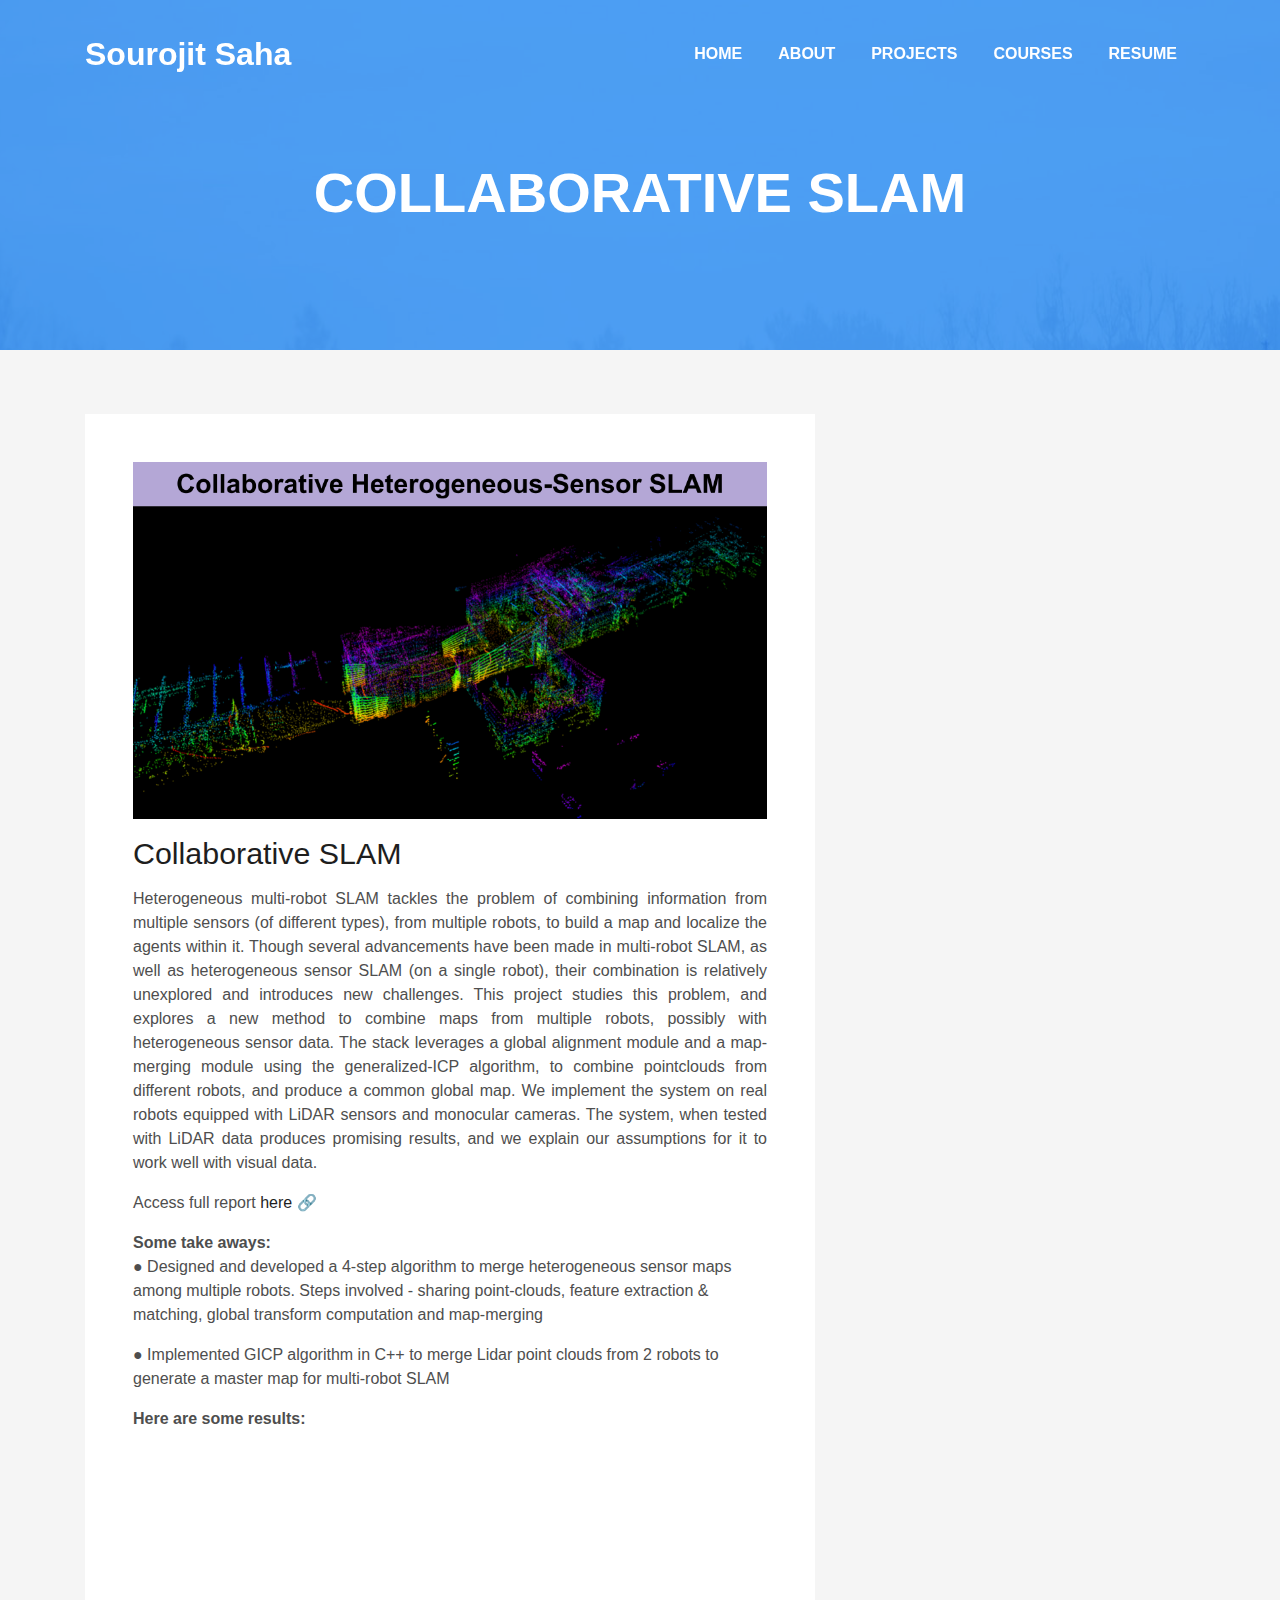
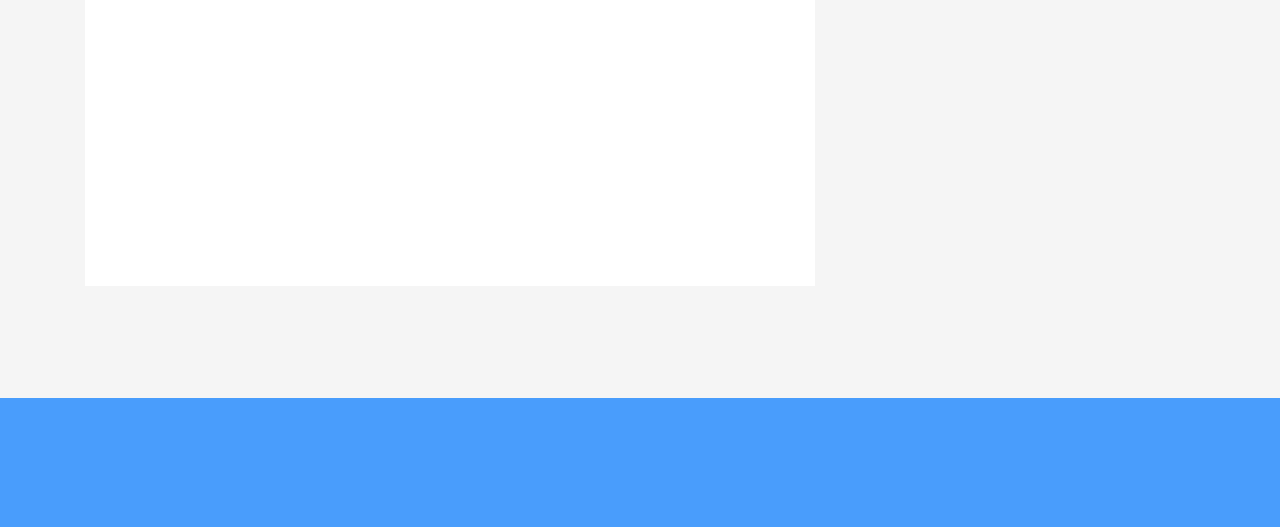
==== commit 1cf24c2c: "added description for c-slam" ====
--- a/c-slam.html
+++ b/c-slam.html
@@ -130,12 +130,28 @@
               </ul> -->
             </div>
             <div class="article-content">
+              <p style="text-align:justify">
+                Heterogeneous multi-robot SLAM tackles the problem of combining information from multiple sensors (of different types), 
+                from multiple robots, to build a map and localize the agents within it. Though several advancements have been made in 
+                multi-robot SLAM, as well as heterogeneous sensor SLAM (on a single robot), their combination is relatively unexplored 
+                and introduces new challenges. This project studies this problem, and explores a new method to combine maps from multiple 
+                robots, possibly with heterogeneous sensor data. The stack leverages a global alignment module and a map-merging module 
+                using the generalized-ICP algorithm, to combine pointclouds from different robots, and produce a common global map. We 
+                implement the system on real robots equipped with LiDAR sensors and monocular cameras. The system, when tested with LiDAR 
+                data produces promising results, and we explain our assumptions for it to work well with visual data. 
+              </p>
+
+              <p>Access full report <a href="files/c-slam.pdf">here &#128279</a></p>
+
+              <b>Some take aways:</b>
               <p>
-                ● Designed and developed a 4-step algorithm to merge heterogeneous sensor maps among multiple robots. Steps involved- sharing point-clouds, feature extraction & matching, global transform computation and map-merging           
+                ● Designed and developed a 4-step algorithm to merge heterogeneous sensor maps among multiple robots. Steps involved - sharing point-clouds, feature extraction & matching, global transform computation and map-merging           
               </p>
               <p>
                 ● Implemented GICP algorithm in C++ to merge Lidar point clouds from 2 robots to generate a master map for multi-robot SLAM
               </p>
+
+              <b>Here are some results:<br></b>
               <iframe src="https://docs.google.com/presentation/d/e/2PACX-1vTdRlrBus7naNAzM82TkdTIQHbDI-YwF7-9GFliR7jcZ9eVyuzGwU81tOiPo4oK_bxBV5B8lCitHaqh/embed?start=true&loop=true&delayms=3000" frameborder="0" width="650" height="400" allowfullscreen="true" mozallowfullscreen="true" webkitallowfullscreen="true"></iframe>
               <!-- <iframe src="https://docs.google.com/presentation/d/e/2PACX-1vTdRlrBus7naNAzM82TkdTIQHbDI-YwF7-9GFliR7jcZ9eVyuzGwU81tOiPo4oK_bxBV5B8lCitHaqh/embed?start=false&loop=false&delayms=3000" frameborder="0" width="650" height="400" allowfullscreen="true" mozallowfullscreen="true" webkitallowfullscreen="true"></iframe> -->
               <!-- <p>
